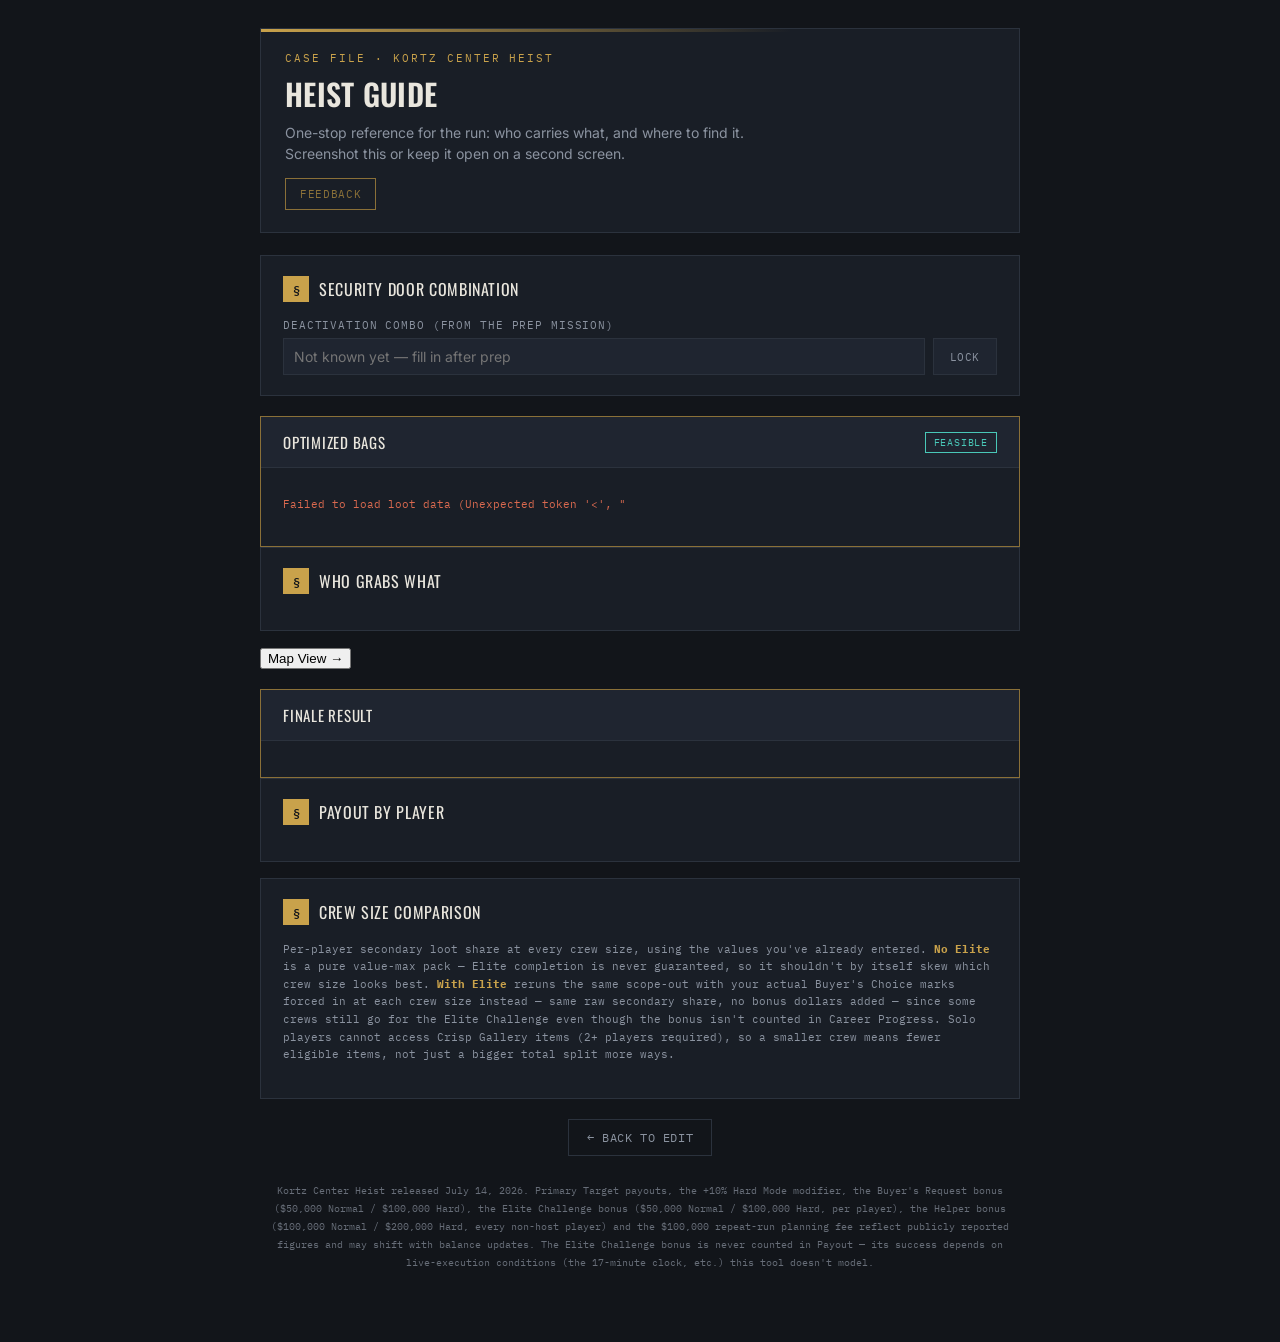
==== guide.html @ 4b7db0cd "Add shutter-duty constraint + suggested floor-visit order to experimental time-model packing Experim" ====
<!DOCTYPE html>
<html lang="en">
<head>
<meta charset="UTF-8">
<meta name="viewport" content="width=device-width, initial-scale=1.0">
<title>Kortz Center — Heist Guide</title>
<link rel="stylesheet" href="css/kch-styles.css">
</head>
<body>
<div class="wrap">

  <div class="header">
    <p class="eyebrow">Case File · Kortz Center Heist</p>
    <h1>Heist Guide</h1>
    <p class="sub">One-stop reference for the run: who carries what, and where to find it. Screenshot this or keep it open on a second screen.</p>
    <div class="header-actions">
      <button type="button" id="feedbackBtn" class="feedback-btn">Feedback</button>
    </div>
  </div>

  <div class="warn-box" id="prepWarnBox" style="display:none; margin:0 0 16px;"></div>

  <!-- SECURITY COMBO + LOCK (top — needed live, filled in post-prep) -->
  <div class="step">
    <span class="step-num">§</span><span class="step-title">Security Door Combination</span>
    <div class="step-body">
      <label class="field-label">Deactivation combo (from the prep mission)</label>
      <div class="combo-row">
        <input type="text" id="securityCombo" placeholder="Not known yet — fill in after prep">
        <button type="button" id="comboLockBtn" class="lock-btn">Lock</button>
      </div>
    </div>
  </div>

  <!-- OPTIMIZED BAGS (promoted — the "who grabs what" info) -->
  <div class="results" id="bagResults">
    <div class="results-head">
      <span class="t">Optimized Bags</span>
      <span class="stamp" id="statusStamp">Feasible</span>
    </div>
    <div class="warn-box" id="warnBox" style="display:none;"></div>
    <div class="ledger" id="bagLedger"></div>
  </div>

  <div class="step">
    <span class="step-num">§</span><span class="step-title">Who Grabs What</span>
    <p class="hint" id="experimentalPackingNote" style="display:none; margin-top:16px;">⚡ Experimental: time-optimized packing is on — bags below are balanced for loot-time + floor travel between players, not just maximum bag value placement. Total secondary value is unaffected. Toggle this off on Scope &amp; Setup for the default split.</p>
    <p class="hint" id="shutterDutyNote" style="display:none; margin-top:4px;"></p>
    <div class="step-body" id="itemsList"></div>
  </div>

  <!-- MAP VIEW gateway — the operational half of this page (prep warning,
       security combo, who-grabs-what, floor maps) lives on its own page
       now, so the host has something screenshot/pin-friendly during the
       actual run that isn't buried under the planning content below. -->
  <div class="no-print" id="mapViewGateway" style="margin:16px 0;">
    <button type="button" id="mapViewBtn" class="map-view-btn">Map View →</button>
  </div>

  <!-- FINALE RESULT / PAYOUT (demoted) -->
  <div class="results" id="totalsResults">
    <div class="results-head">
      <span class="t">Finale Result</span>
    </div>
    <div class="ledger" id="totalsLedger"></div>
  </div>

  <div class="step">
    <span class="step-num">§</span><span class="step-title">Payout by Player</span>
    <div class="step-body" id="payoutList"></div>
  </div>

  <!-- CREW SIZE COMPARISON (supplementary — "what if" info, doesn't affect
       the actual run's result above) -->
  <div class="step">
    <span class="step-num">§</span><span class="step-title">Crew Size Comparison</span>
    <div class="step-body">
      <p class="hint">Per-player secondary loot share at every crew size, using the values you've already entered. <b>No Elite</b> is a pure value-max pack — Elite completion is never guaranteed, so it shouldn't by itself skew which crew size looks best. <b>With Elite</b> reruns the same scope-out with your actual Buyer's Choice marks forced in at each crew size instead — same raw secondary share, no bonus dollars added — since some crews still go for the Elite Challenge even though the bonus isn't counted in Career Progress. Solo players cannot access Crisp Gallery items (2+ players required), so a smaller crew means fewer eligible items, not just a bigger total split more ways.</p>
      <div class="crew-compare" id="crewSizeLedger"></div>
    </div>
  </div>

  <div class="no-print" style="text-align:center; margin-top:20px;">
    <a href="index.html" class="back-link">← Back to Edit</a>
  </div>

  <dialog id="feedbackDialog" class="confirm-dialog feedback-dialog">
    <div class="feedback-dialog-head">
      <p class="confirm-title" style="margin:0;">Report a Bug / Send Feedback</p>
      <button type="button" id="feedbackCloseBtn" class="btn-ghost">Close</button>
    </div>
    <iframe id="feedbackFrame" title="Feedback form" loading="lazy"></iframe>
  </dialog>

  <p class="footnote">Kortz Center Heist released July 14, 2026. Primary Target payouts, the +10% Hard Mode modifier, the Buyer's Request bonus ($50,000 Normal / $100,000 Hard), the Elite Challenge bonus ($50,000 Normal / $100,000 Hard, per player), the Helper bonus ($100,000 Normal / $200,000 Hard, every non-host player) and the $100,000 repeat-run planning fee reflect publicly reported figures and may shift with balance updates. The Elite Challenge bonus is never counted in Payout — its success depends on live-execution conditions (the 17-minute clock, etc.) this tool doesn't model.</p>

</div>

<script type="module">
import {
  itemById, money, calcPrimary, runOptimizer, compareCrewSizes, computeGuidePayout, computeCareerProgress, packedPrepWarnings,
  defaultPage1State, defaultPage2State, serializeState, deserializeState, mergeLootByItemId,
  DEFAULT_BONUS_CONSTANTS, STORAGE_KEY
} from './js/kch-model.js';

// Prep slug -> display label. Only "glass-cutter" exists today; this map
// is presentation-only (kch-model.js stays free of display concerns).
const PREP_LABELS = { 'glass-cutter': 'Glass Cutter' };
function prepLabel(slug) { return PREP_LABELS[slug] || slug; }

// Kill switch for the Map View gateway (added 2026-08-10). Flip to false
// and redeploy to instantly hide the "Map View ->" button/section without
// touching git history, data, or js/kch-model.js — a fast rollback lever
// if map-view.html ships with an issue, kept independent of any unrelated
// in-flight fix elsewhere (e.g. the model/calculator). Direct navigation
// to map-view.html itself still works while this is false; this only
// gates discoverability from guide.html.
const MAP_VIEW_ENABLED = true;

// ---------- DATA ----------
let PRIMARY_TARGETS = [];
let PRIMARY_MULTIPLIERS = { hard: 1.10, firstWeek: 4.00 };
let LOOT_CATALOG = [];
let BAG_CAPACITY_PER_PLAYER = 100;

// Floor -> slug lookup for the floor-color accent below. Presentation-only
// concern (kch-model.js stays pure logic, no display mapping) — reuses the
// exact slugs already reserved in internal/requirements.md for the future
// per-floor map assets (assets/floors/<slug>.png), so this doesn't need
// reconciling twice when that ships.
const FLOOR_SLUGS = {
  'Vault': 'vault',
  'Loading Bay': 'loading-bay',
  'Alarm Floor': 'alarm-floor',
  'First': 'first',
  'Second': 'second',
  'Crisp Gallery': 'crisp-gallery'
};
function floorSlug(floor) {
  return FLOOR_SLUGS[floor] || floor.toLowerCase().replace(/\s+/g, '-');
}

const FEEDBACK_FORM_URL = 'https://docs.google.com/forms/d/e/1FAIpQLSde7tKREst9V7fat-8c6yTpRWZkq6k4nNLVK07hNc4wJviivg/viewform?embedded=true';

// ---------- STATE (hydrated from localStorage) ----------
let state = null;
let page2State = null;

function loadPersisted(){
  const defaults1 = defaultPage1State(LOOT_CATALOG);
  const defaults2 = defaultPage2State();
  const raw = localStorage.getItem(STORAGE_KEY);
  const { page1, page2 } = deserializeState(raw, defaults1, defaults2);
  state = { ...page1, loot: mergeLootByItemId(LOOT_CATALOG, page1.loot) };
  page2State = page2;
}
function saveState(){
  localStorage.setItem(STORAGE_KEY, JSON.stringify(serializeState(state, page2State)));
}

// r.overflow is true for TWO different reasons — a genuine bag-weight
// overflow, or a Buyer's Choice item that's structurally unreachable for
// this crew size (bcIneligibleIds non-empty). Only the first one actually
// means "too much stuff in the bag." Every place that colors something
// red/warn off overflow needs this same distinction, not just the status
// stamp (round 5) — this is the shared check so a third call site doesn't
// need rediscovering it independently.
function isGenuineOverflow(r){
  return r.overflow && r.bcIneligibleIds.length === 0;
}

// The optional per-run sub-type the player picked on page 1 (only the
// Crisp Gallery gemstone offers one today — see `variants` in
// secondary-loot.json). It lives on state.loot, not on the packed bag
// items, since it's purely descriptive and never reaches the optimizer.
function variantFor(itemId){
  const entry = state.loot.find(l => l.itemId === itemId);
  return entry && entry.variant ? entry.variant : '';
}

function playerLabel(i){
  const name = (state.playerNames && state.playerNames[i]) ? state.playerNames[i].trim() : '';
  const base = i === 0 ? 'Host (P1)' : `Player ${i + 1}`;
  return name ? `${name} — ${base}` : base;
}

function addLedgerRow(container, k, v, extraClass){
  const row = document.createElement('div');
  row.className = 'ledger-row' + (extraClass ? ' ' + extraClass : '');
  row.innerHTML = `<span class="k">${k}</span><span class="v${v.toString().startsWith('-') ? ' neg' : ''}">${v}</span>`;
  container.appendChild(row);
}

// Reminder-only banner (not gating): warns if any *packed* item needs a
// prep mission the optimizer has no way to know was actually done. Names
// only the specific items present this run, not a generic catch-all.
function renderPrepWarning(r){
  const box = document.getElementById('prepWarnBox');
  const flagged = packedPrepWarnings(LOOT_CATALOG, r.chosenIds);
  if (flagged.length === 0){
    box.style.display = 'none';
    return;
  }
  const names = flagged.map(cat => cat.name).join(', ');
  const label = prepLabel(flagged[0].requiresPreps[0]);
  box.style.display = 'block';
  box.textContent = `Heads up: your optimized loot includes items that need the ${label} prep — make sure it's done before this run: ${names}`;
}

// ---------- RENDER: promoted "Optimized Bags" section ----------
function renderBagSection(r){
  // Bag-fill gauges (per-player weight-used bars) were removed 2026-08-04:
  // they traced back to the pooled-knapsack overflow bug that motivated
  // packBins()'s exact-bin-packing rewrite, but that bug is now
  // structurally impossible (packBins() can't select a combination that
  // doesn't fit). The one real signal they carried — a genuine overflow —
  // is already communicated in text by the status stamp and warn-box
  // below, so the gauges were pure redundant visual space with no
  // actionable info during a run (bag fill has zero economic effect, see
  // "Every player's secondary-loot cut is identical" in CLAUDE.md).
  // Removed to keep the guide more compact above the scroll fold.

  // Same three-way distinction the warn-box below already makes: overflow
  // has two different causes, and only one of them is actually a weight
  // problem. A Buyer's Choice item that's structurally unreachable for
  // this crew size (bcIneligibleIds) isn't "Overweight" — nothing's too
  // heavy, it's just inaccessible — so it gets its own label while still
  // keeping the warning styling (still worth flagging, just not as a
  // weight problem).
  const stamp = document.getElementById('statusStamp');
  if (!r.overflow){
    stamp.textContent = 'Feasible'; stamp.classList.remove('warn');
  } else if (isGenuineOverflow(r)){
    stamp.textContent = 'Overweight'; stamp.classList.add('warn');
  } else {
    stamp.textContent = 'Elite Unreachable'; stamp.classList.add('warn');
  }

  // The warn-box itself still appears for BOTH overflow reasons (both are
  // "worth flagging" — bonuses are forfeited either way) with its one
  // fixed warning-colored chrome; only its *text* needs to distinguish the
  // reason, which it already does below. No genuineOverflow gating here.
  const warnBox = document.getElementById('warnBox');
  // Elite Challenge needs at least 2 Buyer's Choice picks to ever be a
  // real contract (a single pick can never satisfy it) — checked first
  // since this isn't an overflow at all (r.overflow is false here, the
  // pack is genuinely feasible, Elite just isn't in play this run).
  const bcTooFew = state.elite === 'yes' && r.bcIdsSet.size < 2;
  if (bcTooFew){
    warnBox.style.display = 'block';
    const n = r.bcIdsSet.size;
    warnBox.textContent = `Elite Challenge needs at least 2 Buyer's Choice picks to be a real contract — you've marked ${n === 0 ? 'none' : 'only 1'}. The ledger optimized for maximum bag value instead; the Buyer's Request and Elite Challenge bonuses aren't in play this run.`;
  } else if (r.overflow){
    warnBox.style.display = 'block';
    if (r.bcIneligibleIds.length > 0){
      const names = r.bcIneligibleIds.map(id => itemById(LOOT_CATALOG, id).name).join(', ');
      const plural = r.bcIneligibleIds.length > 1;
      warnBox.textContent = `${names} ${plural ? 'are' : 'is'} marked Buyer's Choice but need${plural ? '' : 's'} more players than your crew (${state.players}) to even reach. Buyer's Request and Elite Challenge bonuses are forfeited.`;
    } else {
      warnBox.textContent = `Heads up: your Buyer's Choice picks exceed expected capacity — double check what you marked. The guide packed the best-value subset it could, but the Buyer's Request and Elite Challenge bonuses are forfeited.`;
    }
  } else {
    warnBox.style.display = 'none';
  }

  const bagLedger = document.getElementById('bagLedger');
  bagLedger.innerHTML = '';
  addLedgerRow(bagLedger, 'Secondary Targets (optimized bag)', money(r.secondaryBagValue), 'total');
}

// ---------- RENDER: "Who Grabs What" — items only, floor color-coded ----------
function renderItemsList(r){
  const container = document.getElementById('itemsList');
  container.innerHTML = '';
  document.getElementById('experimentalPackingNote').style.display = state.experimentalPacking ? '' : 'none';

  // Shutter-duty hint (2026-08-24) — non-binding suggestion for who's
  // best positioned to operate the EMP/shutter console on First Floor,
  // computed by runOptimizer() itself as part of the experimental
  // packer's own search (see kch-model.js's packBinsForTime doc comment).
  // Only meaningful when experimental packing actually produced a
  // time-optimized split and this run packs a Crisp Gallery item — both
  // already folded into whether shutterOperatorIndex is non-null.
  const shutterNote = document.getElementById('shutterDutyNote');
  if (state.experimentalPacking && Number.isInteger(r.shutterOperatorIndex)) {
    shutterNote.style.display = '';
    shutterNote.innerHTML = `🔑 Suggested for shutters: <b>${playerLabel(r.shutterOperatorIndex)}</b> — guaranteed low-cost First Floor access this run.`;
  } else {
    shutterNote.style.display = 'none';
  }

  for (let i = 0; i < state.players; i++){
    const bag = r.bags[i];
    const card = document.createElement('div');
    card.className = `player-card p-color-${i}`;

    const head = document.createElement('p');
    head.className = 'player-card-head';
    head.innerHTML = `<span class="dot"></span><span>${playerLabel(i)}</span>`;
    card.appendChild(head);

    // Suggested floor-visit order (2026-08-24) — display-only, derived by
    // deriveFloorRoute() in kch-model.js from the bag runOptimizer()
    // already decided; never changes bag contents/value. Only shown when
    // there's an actual order to suggest (2+ floors touched) — a route
    // array of length 1 or 0 has nothing worth stating. A repeated floor
    // name (e.g. a player whose exhibit floors form a branch around
    // First) renders exactly as given, not hidden, so the route stays
    // honest about a real backtrack rather than implying one smooth lap.
    const route = state.experimentalPacking && Array.isArray(r.floorRoutes) ? r.floorRoutes[i] : null;
    if (route && route.length >= 2) {
      const routeNote = document.createElement('p');
      routeNote.className = 'hint';
      routeNote.style.margin = '2px 0 8px';
      routeNote.textContent = `Suggested order: ${route.join(' → ')}`;
      card.appendChild(routeNote);
    }

    if (bag.items.length === 0){
      const empty = document.createElement('p');
      empty.className = 'manifest-empty';
      empty.textContent = 'No items in this bag.';
      card.appendChild(empty);
    } else {
      const floorOrder = [...new Set(LOOT_CATALOG.map(it => it.floor))];
      floorOrder.forEach(floor => {
        const floorItems = bag.items.filter(it => itemById(LOOT_CATALOG, it.itemId).floor === floor);
        if (floorItems.length === 0) return;

        const floorHeading = document.createElement('p');
        floorHeading.className = 'loot-floor-heading';
        floorHeading.textContent = floor;
        card.appendChild(floorHeading);

        floorItems.forEach(it => {
          const cat = itemById(LOOT_CATALOG, it.itemId);
          const isBC = r.bcIdsSet.has(it.itemId);
          const div = document.createElement('div');
          div.className = 'manifest-item';
          div.dataset.floor = floorSlug(floor);
          // A picked variant (the Gemstone's type today) takes the
          // description's slot rather than sitting alongside it: it IS the
          // description, just the run-specific one the player selected, and
          // the generic tag it replaces ("gem, color varies") is exactly
          // what the pick resolves. Styled distinctly so it reads as a
          // scoped detail, not catalog boilerplate.
          const variant = variantFor(it.itemId);
          const detailHtml = variant
            ? ` <span class="item-variant">— ${variant}</span>`
            : (cat.description ? ` <span class="item-desc">— ${cat.description}</span>` : '');
          div.innerHTML = `<span class="name">${cat.name}${detailHtml}${isBC ? '<span class="flag">BUYER\'S CHOICE</span>' : ''}</span><span class="val">${money(it.value)}</span>`;
          card.appendChild(div);
        });
      });
    }

    container.appendChild(card);
  }

  if (r.ineligibleCount > 0){
    const note = document.createElement('p');
    note.className = 'hint';
    note.style.marginTop = '10px';
    note.textContent = `${r.ineligibleCount} item(s) excluded — they need more players than your current crew size.`;
    container.appendChild(note);
  }
}

// ---------- RENDER: demoted "Finale Result" / payout section ----------
function renderPayoutSection(primary, r){
  const ledger = document.getElementById('totalsLedger');
  ledger.innerHTML = '';

  addLedgerRow(ledger, 'Primary Target', primary.kept ? 'Kept — not sold' : money(primary.value));
  if (primary.kept){
    const keptNote = document.createElement('p');
    keptNote.className = 'hint';
    keptNote.style.margin = '4px 0 0';
    keptNote.textContent = 'Kept for display, not sold — excluded from Total Take and Payout below.';
    ledger.appendChild(keptNote);
  }
  addLedgerRow(ledger, 'Secondary Targets (optimized bag)', money(r.secondaryBagValue));
  // A combined "Total Take (Career Progress)" crew-wide headline was
  // removed 2026-07-26 as actively misleading (secondaryBagValue is the
  // crew-wide combined bag total, but career progress is tracked
  // per-player in-game). The correct per-player figure — now known
  // (2026-08-02, confirmed against two real GTA payout screenshots) — is
  // rendered per-player in the "Payout by Player" cards below as "Career
  // Progress".
  //
  // "Total Take" (added 2026-08-04) is a DIFFERENT thing, not a revival of
  // that removed line: a purely comparative, crew-wide reference number —
  // "how much did this heist generate in total, before any bonuses, fees,
  // or splitting" — explicitly not framed as anyone's personal take or
  // career progress. The `.hint` note right below it exists specifically
  // to keep that distinction unmistakable.
  addLedgerRow(ledger, 'Total Take', money(primary.value + r.secondaryBagValue), 'total');
  const totalTakeNote = document.createElement('p');
  totalTakeNote.className = 'hint';
  totalTakeNote.style.margin = '4px 0 0';
  totalTakeNote.textContent = "Crew-wide gross total, before bonuses/fees and before splitting between players — not any individual's payout.";
  ledger.appendChild(totalTakeNote);

  const extrasLabel = document.createElement('p');
  extrasLabel.className = 'manifest-title';
  extrasLabel.style.marginTop = '14px';
  extrasLabel.textContent = 'Bonuses & Fees';
  ledger.appendChild(extrasLabel);

  addLedgerRow(ledger, "Buyer's Request bonus", r.buyerRequestBonusEach ? `${money(r.buyerRequestBonusEach)} / player` : (r.attempted ? '— not earned' : '— not attempted'));
  if (r.attempted){
    addLedgerRow(ledger, 'Elite Challenge', 'Attempted — bonus not projected here (depends on live execution)');
  }
  if (r.planningFee > 0) addLedgerRow(ledger, 'Repeat-run planning fee (host only)', money(-r.planningFee));

  // payout by player
  const payout = document.getElementById('payoutList');
  payout.innerHTML = '';

  for (let i = 0; i < state.players; i++){
    const isHost = i === 0;
    const bag = r.bags[i];
    const card = document.createElement('div');
    card.className = `player-card p-color-${i}`;

    const head = document.createElement('p');
    head.className = 'player-card-head';
    head.innerHTML = `<span class="dot"></span><span>${playerLabel(i)}</span>`;
    card.appendChild(head);

    // Bag value is pure logistics info now (what's physically in this
    // player's bag) — it no longer feeds Payout at all. Secondary loot
    // share is the number that actually does: the pooled secondary total
    // split evenly across every player, regardless of bag contents (see
    // runOptimizer()/computeGuidePayout() in js/kch-model.js for why).
    const bagRow = document.createElement('div');
    bagRow.className = 'ledger-row';
    bagRow.innerHTML = `<span class="k">Bag value</span><span class="v">${money(bag.value)}</span>`;
    card.appendChild(bagRow);

    const shareRow = document.createElement('div');
    shareRow.className = 'ledger-row';
    shareRow.innerHTML = `<span class="k">Secondary loot share (split evenly)</span><span class="v">${money(r.secondaryShareEach)}</span>`;
    card.appendChild(shareRow);

    if (r.buyerRequestBonusEach > 0){
      const bonusRow = document.createElement('div');
      bonusRow.className = 'ledger-row';
      bonusRow.innerHTML = `<span class="k">Buyer's Request bonus</span><span class="v">${money(r.buyerRequestBonusEach)}</span>`;
      card.appendChild(bonusRow);
    }

    if (isHost){
      const primaryRow = document.createElement('div');
      primaryRow.className = 'ledger-row';
      primaryRow.innerHTML = `<span class="k">Primary Target</span><span class="v">${primary.kept ? 'Kept — not sold' : money(primary.value)}</span>`;
      card.appendChild(primaryRow);
      // The repeat-run planning fee is deliberately NOT shown on this
      // card — it's paid up front to set up a repeat run, a sunk cost
      // by the time this payout matters, unrelated to what the heist
      // itself pays out. It stays disclosed in the Finale Result ledger
      // above.
    } else {
      // Every non-host player unconditionally earns the Helper bonus —
      // not a per-run toggle, a fixed rule of the model (2026-08-02).
      const helperRow = document.createElement('div');
      helperRow.className = 'ledger-row';
      helperRow.innerHTML = `<span class="k">Helper bonus</span><span class="v">${money(r.helperBonusEach)}</span>`;
      card.appendChild(helperRow);
    }

    // "Payout" (renamed from "Take" 2026-08-02 — it's the amount that
    // actually hits the wallet) intentionally excludes the Elite
    // Challenge bonus — see computeGuidePayout() in js/kch-model.js for
    // why.
    const playerPayout = computeGuidePayout({
      secondaryShareEach: r.secondaryShareEach,
      isHost,
      primaryValue: primary.value,
      buyerRequestBonusEach: r.buyerRequestBonusEach,
      helperBonusEach: r.helperBonusEach
    });
    const payoutRow = document.createElement('div');
    payoutRow.className = 'ledger-row total';
    payoutRow.innerHTML = `<span class="k">Payout</span><span class="v">${money(playerPayout)}</span>`;
    card.appendChild(payoutRow);

    if (r.eliteBonusEach > 0){
      const eliteNote = document.createElement('p');
      eliteNote.className = 'hint';
      eliteNote.style.margin = '4px 0 10px';
      eliteNote.innerHTML = `+ <b>${money(r.eliteBonusEach)}</b> if Elite Challenge succeeds — not counted above, depends on live execution`;
      card.appendChild(eliteNote);
    }

    const careerProgress = computeCareerProgress({
      secondaryShareEach: r.secondaryShareEach,
      isHost,
      primaryValue: primary.value
    });
    const careerRow = document.createElement('div');
    careerRow.className = 'ledger-row total career';
    careerRow.innerHTML = `<span class="k">Career Progress</span><span class="v">${money(careerProgress)}</span>`;
    card.appendChild(careerRow);

    payout.appendChild(card);
  }
}

// Supplementary "what if" panel — never affects the actual result above,
// just answers "would a different crew size pay more per player?" using
// the same entered loot values, under both an Elite-off and an Elite-on
// pack. See compareCrewSizes() in kch-model.js for why each column is
// computed the way it is. Custom grid markup (not addLedgerRow(), which
// is a fixed 2-column k/v row) since this panel needs a third column.
function renderCrewSizeComparison(){
  const container = document.getElementById('crewSizeLedger');
  container.innerHTML = '';

  const results = compareCrewSizes(state, LOOT_CATALOG, BAG_CAPACITY_PER_PLAYER, DEFAULT_BONUS_CONSTANTS);
  // Each column's "best" is judged independently — forcing Buyer's Choice
  // items in at one crew size can shift which size wins for that column
  // without affecting the other.
  const bestWithout = Math.max(...results.map(r => r.secondaryShareEach));
  const bestWith = Math.max(...results.map(r => r.secondaryShareEachWithElite));

  const head = document.createElement('div');
  head.className = 'crew-compare-row head';
  head.innerHTML = `<span></span><span style="text-align:right;">No Elite</span><span style="text-align:right;">With Elite</span>`;
  container.appendChild(head);

  results.forEach(r => {
    const isCurrent = r.players === state.players;
    const isBestWithout = bestWithout > 0 && r.secondaryShareEach === bestWithout;
    const isBestWith = bestWith > 0 && r.secondaryShareEachWithElite === bestWith;
    const label = `${r.players} Player${r.players > 1 ? 's' : ''}`;
    const row = document.createElement('div');
    row.className = 'crew-compare-row' + (isCurrent ? ' current' : '');
    row.innerHTML = `
      <span class="k">${label}${isCurrent ? '<span class="flag">CURRENT</span>' : ''}</span>
      <span class="v">${money(r.secondaryShareEach)}${isBestWithout ? '<span class="flag">BEST</span>' : ''}</span>
      <span class="v">${money(r.secondaryShareEachWithElite)}${isBestWith ? '<span class="flag">BEST</span>' : ''}</span>
    `;
    container.appendChild(row);
  });
}

function renderGuide(){
  const primary = calcPrimary(state, PRIMARY_TARGETS, PRIMARY_MULTIPLIERS);
  const r = runOptimizer(state, LOOT_CATALOG, BAG_CAPACITY_PER_PLAYER, DEFAULT_BONUS_CONSTANTS);

  renderPrepWarning(r);
  renderBagSection(r);
  renderItemsList(r);
  renderPayoutSection(primary, r);
  renderCrewSizeComparison();
}

function wireSecurityCombo(){
  const input = document.getElementById('securityCombo');
  const lockBtn = document.getElementById('comboLockBtn');

  function syncLockUI(){
    input.readOnly = !!page2State.locked;
    lockBtn.textContent = page2State.locked ? 'Unlock to edit' : 'Lock';
    lockBtn.classList.toggle('locked', !!page2State.locked);
  }

  input.value = page2State.securityCombo || '';
  syncLockUI();

  input.addEventListener('input', e => {
    page2State.securityCombo = e.target.value;
    saveState();
  });
  lockBtn.addEventListener('click', () => {
    // Reversible fat-finger guard, not a security boundary — no confirm
    // dialog. readonly (not disabled) keeps the field selectable/copyable
    // and in the tab order while locked.
    page2State.locked = !page2State.locked;
    syncLockUI();
    saveState();
  });
}

// ---------- Feedback (embedded Google Form, loaded lazily on first open) ----------
function initFeedbackControls(){
  const dialog = document.getElementById('feedbackDialog');
  const frame = document.getElementById('feedbackFrame');
  document.getElementById('feedbackBtn').addEventListener('click', () => {
    if (!frame.src) frame.src = FEEDBACK_FORM_URL;
    dialog.showModal();
  });
  document.getElementById('feedbackCloseBtn').addEventListener('click', () => dialog.close());
  dialog.addEventListener('click', e => { if (e.target === dialog) dialog.close(); });
}

async function init(){
  try {
    const [primaryRes, lootRes] = await Promise.all([
      fetch('data/primary-targets.json'),
      fetch('data/secondary-loot.json')
    ]);
    const primaryData = await primaryRes.json();
    const lootData = await lootRes.json();

    // Sorted by value (most -> least valuable), matching index.html's
    // dropdown order (2026-08-15) — this page never renders a picker off
    // this array (calcPrimary() just looks the target up by id), but kept
    // in sync so the two pages' identical fetch/sort code doesn't drift.
    PRIMARY_TARGETS = primaryData.targets.slice().sort((a, b) => b.baseValue - a.baseValue);
    PRIMARY_MULTIPLIERS = primaryData.multipliers;
    LOOT_CATALOG = lootData.items;
    BAG_CAPACITY_PER_PLAYER = lootData.bagCapacityPerPlayer;

    loadPersisted();

    wireSecurityCombo();
    initFeedbackControls();
    if (MAP_VIEW_ENABLED) {
      document.getElementById('mapViewBtn').addEventListener('click', () => { location.href = 'map-view.html'; });
    } else {
      document.getElementById('mapViewGateway').style.display = 'none';
    }
    renderGuide();
  } catch (err) {
    document.getElementById('bagLedger').innerHTML =
      `<p class="hint" style="color:var(--warn);">Failed to load loot data (${err.message}). Serve this folder over HTTP (not file://) and reload.</p>`;
  }
}

init();
</script>
</body>
</html>
---- css/kch-styles.css ----
@import url('https://fonts.googleapis.com/css2?family=Oswald:wght@400;500;600;700&family=IBM+Plex+Mono:wght@400;500;600&family=Inter:wght@400;500;600&display=swap');

:root{
  --bg:#12151a;
  --panel:#191e26;
  --panel-2:#1f2530;
  --line:#2b323d;
  --gold:#c9a24b;
  --gold-dim:#8a7038;
  --teal:#49c8b8;
  --warn:#d9694f;
  --text:#e9e6dd;
  --muted:#8b93a0;
  --panel-3:#2e374a;
  --mono: 'IBM Plex Mono', monospace;
  --display: 'Oswald', sans-serif;
  --body: 'Inter', sans-serif;
  /* Player palette (2026-08-02): P2/P4 were both blue-family (teal/sky-blue)
     and collapsed into each other under blue-shifting night-mode display
     filters. Replaced with green/berry-pink — no two slots share a blue-
     dominant hue now. Re-validated as a set (not eyeballed) via the dataviz
     skill's OKLab CVD simulator: all 4 pass lightness band, chroma floor,
     protan/deutan/tritan separation, and normal-vision floor, all-pairs (not
     just adjacent), against both --bg and --panel as the surface. P1 is a
     hair darker than --gold specifically to clear the OKLCH lightness band
     that check requires — --gold itself (buttons, headers, etc.) is
     untouched. P3 (purple) was already fine and is unchanged. */
  --p1-color:#b8863a;
  --p2-color:#377c47;
  --p3-color:#9b7fd4;
  --p4-color:#c94587;
  /* Floor palette (2026-08-03): recomputed jointly against the player
     palette above, not just among themselves — cross-checking the two
     systems turned up P1<->First, P2<->Loading Bay, and P4<->Alarm Floor
     as near-duplicate colors (OKLab ΔE 3-5), and P3<->Vault as a pair
     that looks fine to normal vision but collapses under simulated
     red-green colorblindness. Both systems render together in the same
     player card on guide.html (card border = player, item border =
     floor), so cross-system separation matters as much as within-system.
     Floors get a slightly wider lightness band (~0.46-0.70) than the
     players' 0.48-0.67 — floors are a secondary, decorative accent (the
     floor name is always printed as text) rather than the primary
     identity channel player color is, so they can afford to sit a touch
     darker/lighter for separation room. Fitting 10 categorical colors
     into one dark-mode-safe band while preserving contrast, thematic hue
     families (red/gold/green/blue), and player-color compatibility all
     at once could not hit the ideal 8+/15+ OKLab ΔE separation on every
     pair — several pairs land in the 6-8 "floor" band instead, legal
     specifically because a text label (player name, floor heading) is
     always visible alongside the color, never color-alone
     identification. Second/Crisp Gallery remain deliberately close to
     EACH OTHER (same real floor, same map image, see below) at ΔE ~9.5. */
  --floor-alarm-floor:#d68196;
  --floor-first:#916000;
  --floor-loading-bay:#2ba76a;
  --floor-vault:#41afc3;
  --floor-second:#3569b4;
  --floor-crisp-gallery:#1f78f0;
}
*{box-sizing:border-box;}
html,body{margin:0;padding:0;}
body{
  background:
    linear-gradient(var(--bg), var(--bg)),
    repeating-linear-gradient(0deg, transparent, transparent 39px, rgba(201,162,75,0.03) 40px),
    repeating-linear-gradient(90deg, transparent, transparent 39px, rgba(201,162,75,0.03) 40px);
  color:var(--text);
  font-family:var(--body);
  min-height:100vh;
  padding:28px 16px 60px;
}
.wrap{max-width:760px;margin:0 auto;}

.header{
  border:1px solid var(--line);
  background:var(--panel);
  padding:22px 24px;
  margin-bottom:22px;
  position:relative;
  overflow:hidden;
}
.header::before{
  content:"";
  position:absolute; top:0; left:0; right:0; height:3px;
  background:linear-gradient(90deg, var(--gold), transparent 70%);
}
.eyebrow{
  font-family:var(--mono);
  font-size:11px;
  letter-spacing:.18em;
  color:var(--gold);
  text-transform:uppercase;
  margin:0 0 6px;
}
h1{
  font-family:var(--display);
  font-weight:600;
  font-size:30px;
  letter-spacing:.01em;
  margin:0 0 6px;
  text-transform:uppercase;
}
.sub{color:var(--muted); font-size:14px; margin:0; max-width:56ch; line-height:1.5;}

.step{
  border:1px solid var(--line);
  background:var(--panel);
  margin-bottom:16px;
  padding:20px 22px;
  position:relative;
}
.step-num{
  font-family:var(--mono);
  font-size:12px;
  color:var(--bg);
  background:var(--gold);
  width:26px;height:26px;
  display:inline-flex;align-items:center;justify-content:center;
  font-weight:600;
  margin-right:10px;
  vertical-align:middle;
}
.step-title{
  font-family:var(--display);
  font-size:16px;
  letter-spacing:.04em;
  text-transform:uppercase;
  vertical-align:middle;
  color:var(--text);
}
.step-body{margin-top:16px;}

label.field-label{
  display:block;
  font-family:var(--mono);
  font-size:11px;
  letter-spacing:.08em;
  color:var(--muted);
  text-transform:uppercase;
  margin-bottom:6px;
}
select, input[type="text"], input[type="number"]{
  width:100%;
  background:var(--panel-2);
  border:1px solid var(--line);
  color:var(--text);
  font-family:var(--body);
  font-size:14px;
  padding:9px 10px;
  outline:none;
}
select:focus, input:focus{border-color:var(--gold);}
.row2{display:grid; grid-template-columns:1fr 1fr; gap:14px;}
.row3{display:grid; grid-template-columns:1fr 1fr 1fr; gap:14px;}
@media (max-width:560px){ .row3{grid-template-columns:1fr;} .row2{grid-template-columns:1fr;} }

.toggle-group{display:flex; gap:8px; flex-wrap:wrap;}
.toggle-btn{
  flex:1;
  min-width:90px;
  background:var(--panel-2);
  border:1px solid var(--line);
  color:var(--muted);
  font-family:var(--mono);
  font-size:12px;
  letter-spacing:.05em;
  text-transform:uppercase;
  padding:10px 8px;
  cursor:pointer;
  text-align:center;
  transition:all .12s ease;
}
.toggle-btn:hover{border-color:var(--gold-dim);}
.toggle-btn.active{
  background:var(--gold);
  border-color:var(--gold);
  color:var(--bg);
  font-weight:600;
}

.crew-select{display:flex; gap:8px;}
.crew-opt{
  flex:1;
  border:1px solid var(--line);
  background:var(--panel-2);
  padding:14px 4px;
  text-align:center;
  cursor:pointer;
  font-family:var(--mono);
}
.crew-opt .n{font-size:20px; font-weight:600; color:var(--text); display:block;}
.crew-opt .lbl{font-size:10px; color:var(--muted); letter-spacing:.08em; text-transform:uppercase;}
.crew-opt.active{border-color:var(--teal); background:rgba(73,200,184,0.1);}
.crew-opt.active .n{color:var(--teal);}

.loot-list{display:flex; flex-direction:column; gap:12px;}
.loot-floor-heading{
  font-family:var(--mono); font-size:11px; color:var(--muted);
  text-transform:uppercase; letter-spacing:.08em; margin:0 0 5px;
}
.floor-note{
  font-family:var(--mono); font-size:10.5px; color:var(--gold);
  margin:0 0 6px; line-height:1.5;
}
.loot-floor-group{
  display:flex; flex-direction:column;
  border:1px solid var(--line);
  background:var(--panel);
  padding:10px 12px 12px;
}
.loot-items{display:flex; flex-direction:column; gap:5px;}
.loot-item{
  border:1px solid var(--line);
  background:var(--panel-2);
  padding:6px 9px;
  display:flex; flex-direction:row; align-items:center; gap:7px;
  cursor:pointer;
}
.loot-item.chk-b{background:var(--panel-3);}
.loot-item.bc-active{background:rgba(201,162,75,0.16); border-color:var(--gold-dim);}
.loot-item.bc-active .loot-name{color:var(--gold);}
.loot-item.bc-locked{opacity:.55; cursor:not-allowed;}
.loot-name{flex:1; min-width:0; font-size:12.5px; line-height:1.3; color:var(--text);}
.item-desc{color:var(--muted); font-family:var(--mono); font-size:11px;}
/* Per-run variant pick (the Gemstone's type today) — same slot as
   .item-desc on guide.html, but in --text rather than --muted: it's a
   detail the player actually scoped this run, not catalog boilerplate. */
.item-variant{color:var(--text); font-family:var(--mono); font-size:11px;}
.item-scope-note{display:block; color:var(--warn); font-family:var(--mono); font-size:10.5px; margin-top:2px; line-height:1.4;}
.item-controls{display:flex; align-items:center; gap:6px; flex:0 0 auto; cursor:auto;}
.item-controls input[type="number"]{
  flex:0 0 auto; width:88px;
  font-size:11.5px;
  padding:5px 6px;
  cursor:text;
  -moz-appearance:textfield;
}
.item-controls .variant-select{
  /* Visually first (reads as "what is it, then what's it worth"), while
     staying second in DOM order so Tab from the row still lands on the
     value input — the one uniform keyboard convention across all 33 rows. */
  order:-1;
  flex:0 0 auto; width:auto; max-width:130px;
  font-family:var(--mono);
  font-size:11.5px;
  padding:5px 6px;
  cursor:pointer;
}
.item-controls input[type="number"]::-webkit-outer-spin-button,
.item-controls input[type="number"]::-webkit-inner-spin-button{
  -webkit-appearance:none;
  margin:0;
}

/* Visually-hidden Buyer's Choice checkbox — the whole .loot-item row is
   its <label>. Uses the standard clip technique, NOT display:none, so it
   stays in the tab order and screen-reader-operable. */
.bc-hidden{
  position:absolute;
  clip:rect(0,0,0,0);
  width:1px; height:1px;
  overflow:hidden;
  white-space:nowrap;
}

.bc-badge{
  flex:0 0 auto;
  font-family:var(--mono); font-size:10px; color:var(--muted);
  border:1px solid var(--line);
  padding:3px 7px;
  letter-spacing:.06em;
  cursor:pointer;
}
.loot-item.bc-active .bc-badge{color:var(--gold); border-color:var(--gold-dim);}
.loot-item.bc-locked .bc-badge{cursor:not-allowed;}

.bay-check-wrap{display:flex; align-items:center; gap:6px; font-family:var(--mono); font-size:11px; color:var(--teal); white-space:nowrap; cursor:auto;}
.bay-check-wrap input{width:auto; cursor:pointer;}

.hint{font-family:var(--mono); font-size:11px; color:var(--muted); margin:10px 0 14px; line-height:1.6;}
.hint b{color:var(--gold);}

.submit-btn{
  display:inline-block;
  background:var(--gold);
  color:var(--bg);
  border:none;
  font-family:var(--display);
  font-size:16px;
  letter-spacing:.05em;
  text-transform:uppercase;
  font-weight:600;
  padding:16px 32px;
  cursor:pointer;
  transition:background .12s ease;
}
.submit-btn:hover{background:#dcb662;}

.header-actions{margin-top:14px; display:flex; gap:10px; flex-wrap:wrap;}
.clear-btn{
  background:transparent;
  border:1px solid var(--warn);
  color:var(--warn);
  font-family:var(--mono);
  font-size:11px;
  letter-spacing:.06em;
  text-transform:uppercase;
  padding:8px 14px;
  cursor:pointer;
  transition:background .12s ease;
}
.clear-btn:hover{background:rgba(217,105,79,0.12);}
.feedback-btn{
  background:transparent;
  border:1px solid var(--gold-dim);
  color:var(--gold-dim);
  font-family:var(--mono);
  font-size:11px;
  letter-spacing:.06em;
  text-transform:uppercase;
  padding:8px 14px;
  cursor:pointer;
  transition:background .12s ease, color .12s ease;
}
.feedback-btn:hover{background:rgba(201,162,75,0.12); color:var(--gold);}

dialog.confirm-dialog{
  border:1px solid var(--line);
  background:var(--panel);
  color:var(--text);
  max-width:420px;
  width:calc(100% - 40px);
  padding:24px;
  font-family:var(--body);
}
dialog.confirm-dialog::backdrop{background:rgba(0,0,0,0.6);}
.confirm-title{
  font-family:var(--display);
  font-size:18px;
  text-transform:uppercase;
  letter-spacing:.02em;
  margin:0 0 10px;
  color:var(--warn);
}
.confirm-body{
  font-size:13.5px;
  color:var(--muted);
  line-height:1.6;
  margin:0 0 20px;
}
.confirm-actions{display:flex; gap:10px; justify-content:flex-end;}

dialog.feedback-dialog[open]{
  display:flex;
  flex-direction:column;
}
dialog.feedback-dialog{
  max-width:640px;
  height:min(720px, calc(100vh - 60px));
}
.feedback-dialog-head{
  display:flex;
  align-items:center;
  justify-content:space-between;
  margin-bottom:14px;
  flex-shrink:0;
}
#feedbackFrame{
  flex:1;
  width:100%;
  border:1px solid var(--line);
  background:#fff;
}
.btn-ghost{
  background:var(--panel-2);
  border:1px solid var(--line);
  color:var(--text);
  font-family:var(--mono);
  font-size:12px;
  text-transform:uppercase;
  padding:10px 16px;
  cursor:pointer;
}
.btn-ghost:hover{border-color:var(--gold-dim);}
.btn-danger{
  background:var(--warn);
  border:1px solid var(--warn);
  color:var(--bg);
  font-family:var(--mono);
  font-weight:600;
  font-size:12px;
  text-transform:uppercase;
  padding:10px 16px;
  cursor:pointer;
}
.btn-danger:hover{background:#c95a41;}

/* Results */
.results{
  border:1px solid var(--gold-dim);
  background:var(--panel);
  padding:0;
  margin-top:20px;
}
.results-head{
  background:var(--panel-2);
  padding:14px 22px;
  border-bottom:1px solid var(--line);
  display:flex; justify-content:space-between; align-items:center;
}
.results-head .t{font-family:var(--display); text-transform:uppercase; letter-spacing:.05em; font-size:15px;}
.results-head .stamp{
  font-family:var(--mono); font-size:10px; color:var(--teal); border:1px solid var(--teal);
  padding:3px 8px; letter-spacing:.08em; text-transform:uppercase;
}
.results-head .stamp.warn{color:var(--warn); border-color:var(--warn);}
.ledger{padding:18px 22px;}
.ledger-row{
  display:flex; justify-content:space-between; align-items:baseline;
  padding:8px 0; border-bottom:1px solid var(--line);
  font-family:var(--mono); font-size:13px;
}
.ledger-row .k{color:var(--muted);}
.ledger-row .v{color:var(--text); font-weight:500;}
.ledger-row .v.neg{color:var(--warn);}
.ledger-row.total{
  border-bottom:none; border-top:1px solid var(--gold-dim);
  margin-top:6px; padding-top:14px;
}
.ledger-row.total .k{color:var(--gold); font-size:14px; letter-spacing:.05em; text-transform:uppercase; font-family:var(--display);}
.ledger-row.total .v{color:var(--gold); font-size:22px; font-weight:600; font-family:var(--display);}

.manifest-title{font-family:var(--mono); font-size:11px; color:var(--muted); text-transform:uppercase; letter-spacing:.08em; margin:4px 0 10px;}
.manifest-item{
  display:flex; justify-content:space-between; font-size:13px; padding:6px 0 6px 8px;
  border-bottom:1px solid var(--line);
  border-left:3px solid transparent;
}
.manifest-item .name{color:var(--text);}
.manifest-item .name .flag{color:var(--gold); font-family:var(--mono); font-size:10px; margin-left:6px;}
.manifest-item .val{font-family:var(--mono); color:var(--teal);}
.manifest-empty{color:var(--muted); font-size:12px; font-style:italic; padding:6px 0;}

/* Floor color-coding (guide.html only) — a subtle per-item accent, distinct
   from and secondary to the player-level card coloring above. Deliberately
   a thin left border, not a full row background, so the two color systems
   (player = card border/header/dot, floor = item-row accent) don't compete. */
.manifest-item[data-floor="vault"]{border-left-color:var(--floor-vault);}
.manifest-item[data-floor="loading-bay"]{border-left-color:var(--floor-loading-bay);}
.manifest-item[data-floor="alarm-floor"]{border-left-color:var(--floor-alarm-floor);}
.manifest-item[data-floor="first"]{border-left-color:var(--floor-first);}
.manifest-item[data-floor="second"]{border-left-color:var(--floor-second);}
.manifest-item[data-floor="crisp-gallery"]{border-left-color:var(--floor-crisp-gallery);}

.player-card{
  border:1px solid var(--line);
  border-left:4px solid var(--line);
  background:var(--panel);
  padding:14px 16px;
  margin-bottom:12px;
}
.player-card:last-child{margin-bottom:0;}
.player-card.p-color-0{border-left-color:var(--p1-color);}
.player-card.p-color-1{border-left-color:var(--p2-color);}
.player-card.p-color-2{border-left-color:var(--p3-color);}
.player-card.p-color-3{border-left-color:var(--p4-color);}
.player-card-head{
  font-family:var(--mono); font-size:12px;
  text-transform:uppercase; letter-spacing:.06em; margin:0 0 8px;
  display:flex; align-items:center; gap:7px;
}
.player-card-head .dot{width:9px; height:9px; border-radius:50%; display:inline-block; flex:0 0 auto;}
.player-card.p-color-0 .player-card-head{color:var(--p1-color);}
.player-card.p-color-1 .player-card-head{color:var(--p2-color);}
.player-card.p-color-2 .player-card-head{color:var(--p3-color);}
.player-card.p-color-3 .player-card-head{color:var(--p4-color);}
.player-card.p-color-0 .dot{background:var(--p1-color);}
.player-card.p-color-1 .dot{background:var(--p2-color);}
.player-card.p-color-2 .dot{background:var(--p3-color);}
.player-card.p-color-3 .dot{background:var(--p4-color);}
.player-card .loot-floor-heading{margin-top:8px;}
.player-card .loot-floor-heading:first-of-type{margin-top:0;}
.player-card .ledger-row{font-size:13px; padding:6px 0;}
.player-card .ledger-row.total{margin-top:6px; padding-top:10px;}
.player-card .ledger-row.total .v{font-size:18px;}
/* Career Progress sits directly below Payout in the same card — teal
   instead of gold so the two "total"-styled rows read as genuinely
   different figures, not a repeated/duplicated total. */
.player-card .ledger-row.total.career{border-top-color:var(--teal); margin-top:2px;}
.player-card .ledger-row.total.career .k{color:var(--teal);}
.player-card .ledger-row.total.career .v{color:var(--teal); font-size:16px;}

.warn-box{
  margin:0 22px 18px; padding:10px 12px;
  border:1px solid var(--warn); background:rgba(217,105,79,0.08);
  font-family:var(--mono); font-size:12px; color:var(--warn); line-height:1.6;
}

.combo-row{display:flex; gap:8px;}
.combo-row input{flex:1;}
.lock-btn{
  flex:0 0 auto;
  white-space:nowrap;
  background:var(--panel-2);
  border:1px solid var(--line);
  color:var(--muted);
  font-family:var(--mono);
  font-size:11px;
  letter-spacing:.05em;
  text-transform:uppercase;
  padding:0 16px;
  cursor:pointer;
  transition:all .12s ease;
}
.lock-btn:hover{border-color:var(--gold-dim); color:var(--gold);}
.lock-btn.locked{color:var(--teal); border-color:var(--teal);}

.back-link{
  display:inline-block;
  font-family:var(--mono);
  font-size:12px;
  letter-spacing:.05em;
  text-transform:uppercase;
  color:var(--muted);
  text-decoration:none;
  border:1px solid var(--line);
  padding:10px 18px;
}
.back-link:hover{border-color:var(--gold-dim); color:var(--gold);}

.footnote{
  font-family:var(--mono); font-size:10px; color:var(--muted); text-align:center;
  margin-top:26px; line-height:1.8; opacity:.7;
}

@media print{
  .no-print{display:none !important;}
  body{padding:0; background:#fff; color:#000;}
  .step, .results, .player-card, .header{border-color:#999; background:#fff; color:#000;}
  .ledger-row .k, .hint, .manifest-title, .loot-floor-heading{color:#333;}
}
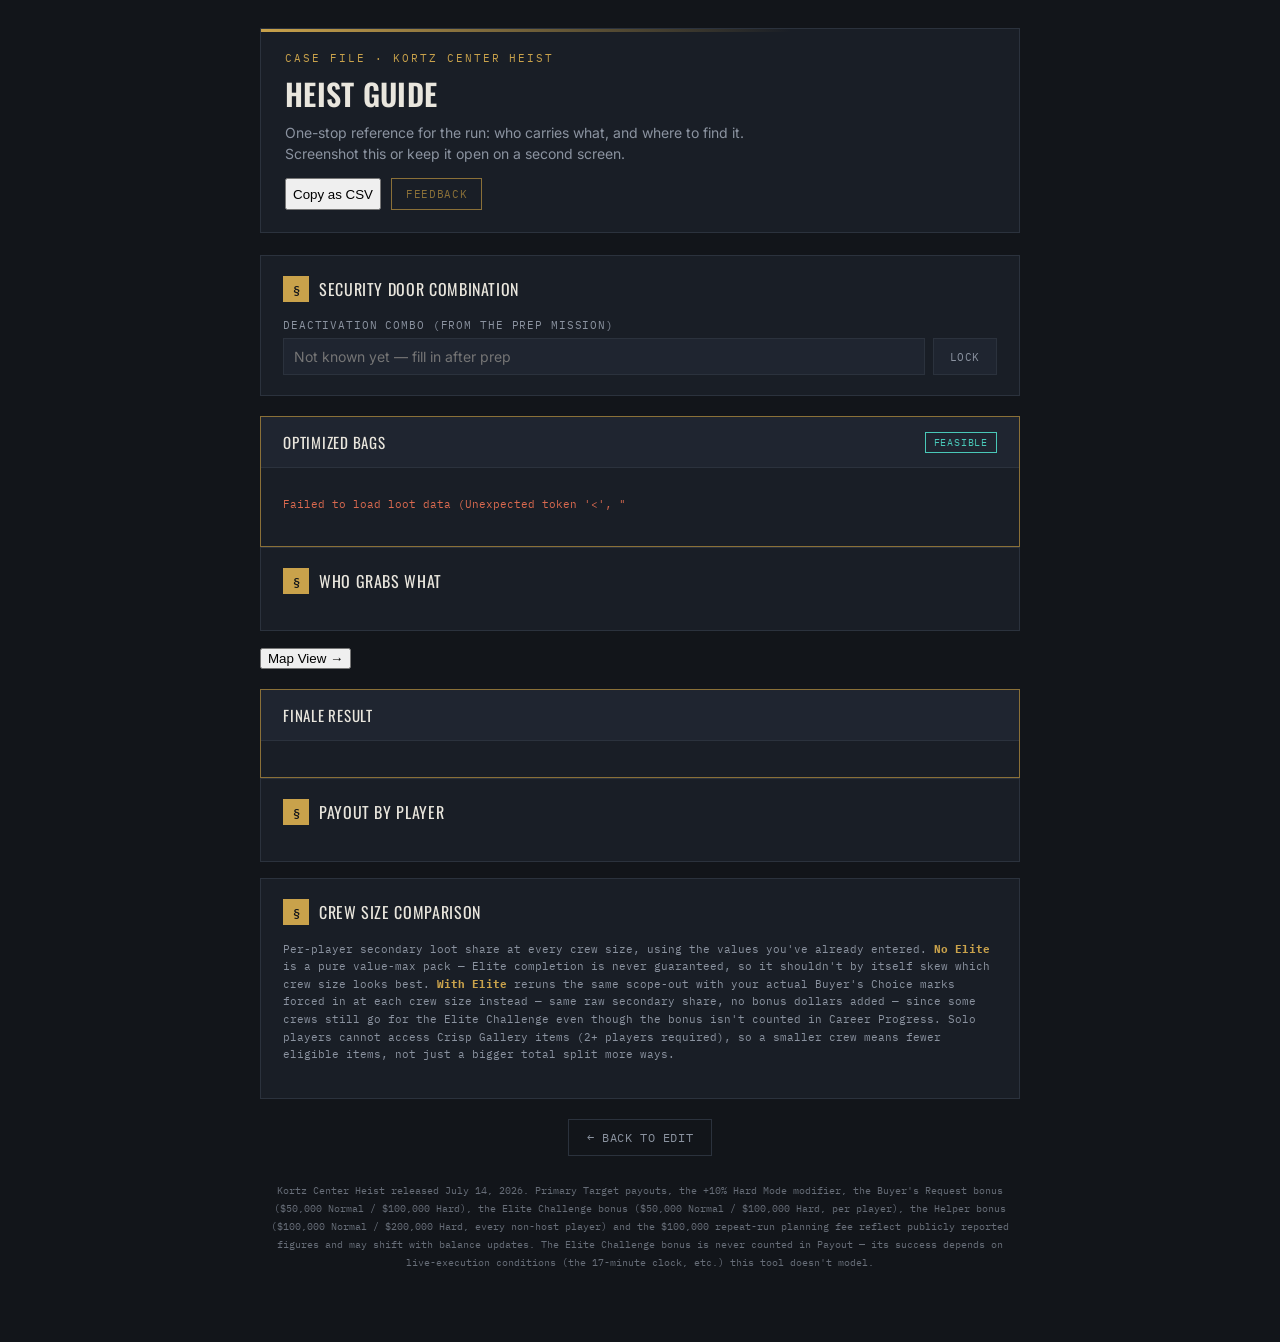
==== commit 308c8a38: "Add Copy as CSV button to guide.html (backlog item 1) Duplicates index.html's button (markup, click " ====
--- a/guide.html
+++ b/guide.html
@@ -14,6 +14,7 @@
     <h1>Heist Guide</h1>
     <p class="sub">One-stop reference for the run: who carries what, and where to find it. Screenshot this or keep it open on a second screen.</p>
     <div class="header-actions">
+      <button type="button" id="copyCsvBtn" class="copy-btn">Copy as CSV</button>
       <button type="button" id="feedbackBtn" class="feedback-btn">Feedback</button>
     </div>
   </div>
@@ -44,8 +45,7 @@
 
   <div class="step">
     <span class="step-num">§</span><span class="step-title">Who Grabs What</span>
-    <p class="hint" id="experimentalPackingNote" style="display:none; margin-top:16px;">⚡ Experimental: time-optimized packing is on — bags below are balanced for loot-time + floor travel between players, not just maximum bag value placement. Total secondary value is unaffected. Toggle this off on Scope &amp; Setup for the default split.</p>
-    <p class="hint" id="shutterDutyNote" style="display:none; margin-top:4px;"></p>
+    <p class="hint" id="experimentalPackingNote" style="display:none; margin-top:16px;">⚡ Experimental: time-optimized packing is on — bags below are balanced for loot-time + floor travel between players. Total secondary value is unaffected. Toggle this off on Scope &amp; Setup for the default split.</p>
     <div class="step-body" id="itemsList"></div>
   </div>
 
@@ -99,7 +99,7 @@
 <script type="module">
 import {
   itemById, money, calcPrimary, runOptimizer, compareCrewSizes, computeGuidePayout, computeCareerProgress, packedPrepWarnings,
-  defaultPage1State, defaultPage2State, serializeState, deserializeState, mergeLootByItemId,
+  defaultPage1State, defaultPage2State, serializeState, deserializeState, mergeLootByItemId, buildScopeCsv,
   DEFAULT_BONUS_CONSTANTS, STORAGE_KEY
 } from './js/kch-model.js';
 
@@ -274,20 +274,15 @@
   container.innerHTML = '';
   document.getElementById('experimentalPackingNote').style.display = state.experimentalPacking ? '' : 'none';
 
-  // Shutter-duty hint (2026-08-24) — non-binding suggestion for who's
-  // best positioned to operate the EMP/shutter console on First Floor,
-  // computed by runOptimizer() itself as part of the experimental
-  // packer's own search (see kch-model.js's packBinsForTime doc comment).
-  // Only meaningful when experimental packing actually produced a
-  // time-optimized split and this run packs a Crisp Gallery item — both
-  // already folded into whether shutterOperatorIndex is non-null.
-  const shutterNote = document.getElementById('shutterDutyNote');
-  if (state.experimentalPacking && Number.isInteger(r.shutterOperatorIndex)) {
-    shutterNote.style.display = '';
-    shutterNote.innerHTML = `🔑 Suggested for shutters: <b>${playerLabel(r.shutterOperatorIndex)}</b> — guaranteed low-cost First Floor access this run.`;
-  } else {
-    shutterNote.style.display = 'none';
-  }
+  // Shutter/EMP role guarantees (console operator + host's in-gallery
+  // verifier — see kch-model.js's packBinsForTime doc comment) are
+  // deliberately NOT surfaced here (2026-08-31, user decision): the
+  // experimental view shouldn't accumulate UI the normal model lacks,
+  // which would nudge users toward an unfinished model ahead of real
+  // job/role modeling (backlog item 6). Both roles are still enforced
+  // silently inside the packing logic; runOptimizer()'s
+  // shutterOperatorIndex/neededGalleryPresence fields exist for
+  // tests/compare-packing.mjs only.
 
   for (let i = 0; i < state.players; i++){
     const bag = r.bags[i];
@@ -298,23 +293,6 @@
     head.className = 'player-card-head';
     head.innerHTML = `<span class="dot"></span><span>${playerLabel(i)}</span>`;
     card.appendChild(head);
-
-    // Suggested floor-visit order (2026-08-24) — display-only, derived by
-    // deriveFloorRoute() in kch-model.js from the bag runOptimizer()
-    // already decided; never changes bag contents/value. Only shown when
-    // there's an actual order to suggest (2+ floors touched) — a route
-    // array of length 1 or 0 has nothing worth stating. A repeated floor
-    // name (e.g. a player whose exhibit floors form a branch around
-    // First) renders exactly as given, not hidden, so the route stays
-    // honest about a real backtrack rather than implying one smooth lap.
-    const route = state.experimentalPacking && Array.isArray(r.floorRoutes) ? r.floorRoutes[i] : null;
-    if (route && route.length >= 2) {
-      const routeNote = document.createElement('p');
-      routeNote.className = 'hint';
-      routeNote.style.margin = '2px 0 8px';
-      routeNote.textContent = `Suggested order: ${route.join(' → ')}`;
-      card.appendChild(routeNote);
-    }
 
     if (bag.items.length === 0){
       const empty = document.createElement('p');
@@ -522,7 +500,17 @@
   // items in at one crew size can shift which size wins for that column
   // without affecting the other.
   const bestWithout = Math.max(...results.map(r => r.secondaryShareEach));
-  const bestWith = Math.max(...results.map(r => r.secondaryShareEachWithElite));
+  // With-Elite "best" is restricted to rows where Elite is actually
+  // achievable at that crew size (2026-09-01 bug fix). A Buyer's Choice
+  // mark on a Crisp Gallery item (minPlayers: 2) makes Elite non-soloable
+  // — at 1 player the pack falls back to the same unconstrained value-max
+  // pack the No-Elite column shows, and an undivided solo share is often
+  // the numerically largest number in the column despite Elite being
+  // impossible there. Real report: that fallback number was getting
+  // tagged BEST on the With-Elite column at 1 player. See
+  // compareCrewSizes()'s `eliteAchievable` field in kch-model.js.
+  const eliteRows = results.filter(r => r.eliteAchievable);
+  const bestWith = eliteRows.length ? Math.max(...eliteRows.map(r => r.secondaryShareEachWithElite)) : 0;
 
   const head = document.createElement('div');
   head.className = 'crew-compare-row head';
@@ -532,7 +520,7 @@
   results.forEach(r => {
     const isCurrent = r.players === state.players;
     const isBestWithout = bestWithout > 0 && r.secondaryShareEach === bestWithout;
-    const isBestWith = bestWith > 0 && r.secondaryShareEachWithElite === bestWith;
+    const isBestWith = bestWith > 0 && r.eliteAchievable && r.secondaryShareEachWithElite === bestWith;
     const label = `${r.players} Player${r.players > 1 ? 's' : ''}`;
     const row = document.createElement('div');
     row.className = 'crew-compare-row' + (isCurrent ? ' current' : '');
@@ -583,6 +571,34 @@
   });
 }
 
+// ---------- Copy as CSV (clipboard export of this run's scoped values) ----------
+// Duplicated from index.html (2026-09-11 backlog item 1) rather than
+// shared, matching this app's established "duplicate, don't share" render
+// convention (see map-view.html/map-scope.html's own copies of their
+// render helpers) — buildScopeCsv() itself is the one shared, pure piece,
+// same as it already was for index.html.
+function initCopyCsvControls(){
+  const btn = document.getElementById('copyCsvBtn');
+  const defaultLabel = btn.textContent;
+  let revertTimer = null;
+  btn.addEventListener('click', async () => {
+    const csv = buildScopeCsv(state.loot, LOOT_CATALOG);
+    clearTimeout(revertTimer);
+    try {
+      await navigator.clipboard.writeText(csv);
+      btn.textContent = 'Copied!';
+      btn.classList.add('copied');
+    } catch (err) {
+      btn.textContent = 'Copy failed';
+      btn.classList.remove('copied');
+    }
+    revertTimer = setTimeout(() => {
+      btn.textContent = defaultLabel;
+      btn.classList.remove('copied');
+    }, 1500);
+  });
+}
+
 // ---------- Feedback (embedded Google Form, loaded lazily on first open) ----------
 function initFeedbackControls(){
   const dialog = document.getElementById('feedbackDialog');
@@ -616,6 +632,7 @@
     loadPersisted();
 
     wireSecurityCombo();
+    initCopyCsvControls();
     initFeedbackControls();
     if (MAP_VIEW_ENABLED) {
       document.getElementById('mapViewBtn').addEventListener('click', () => { location.href = 'map-view.html'; });
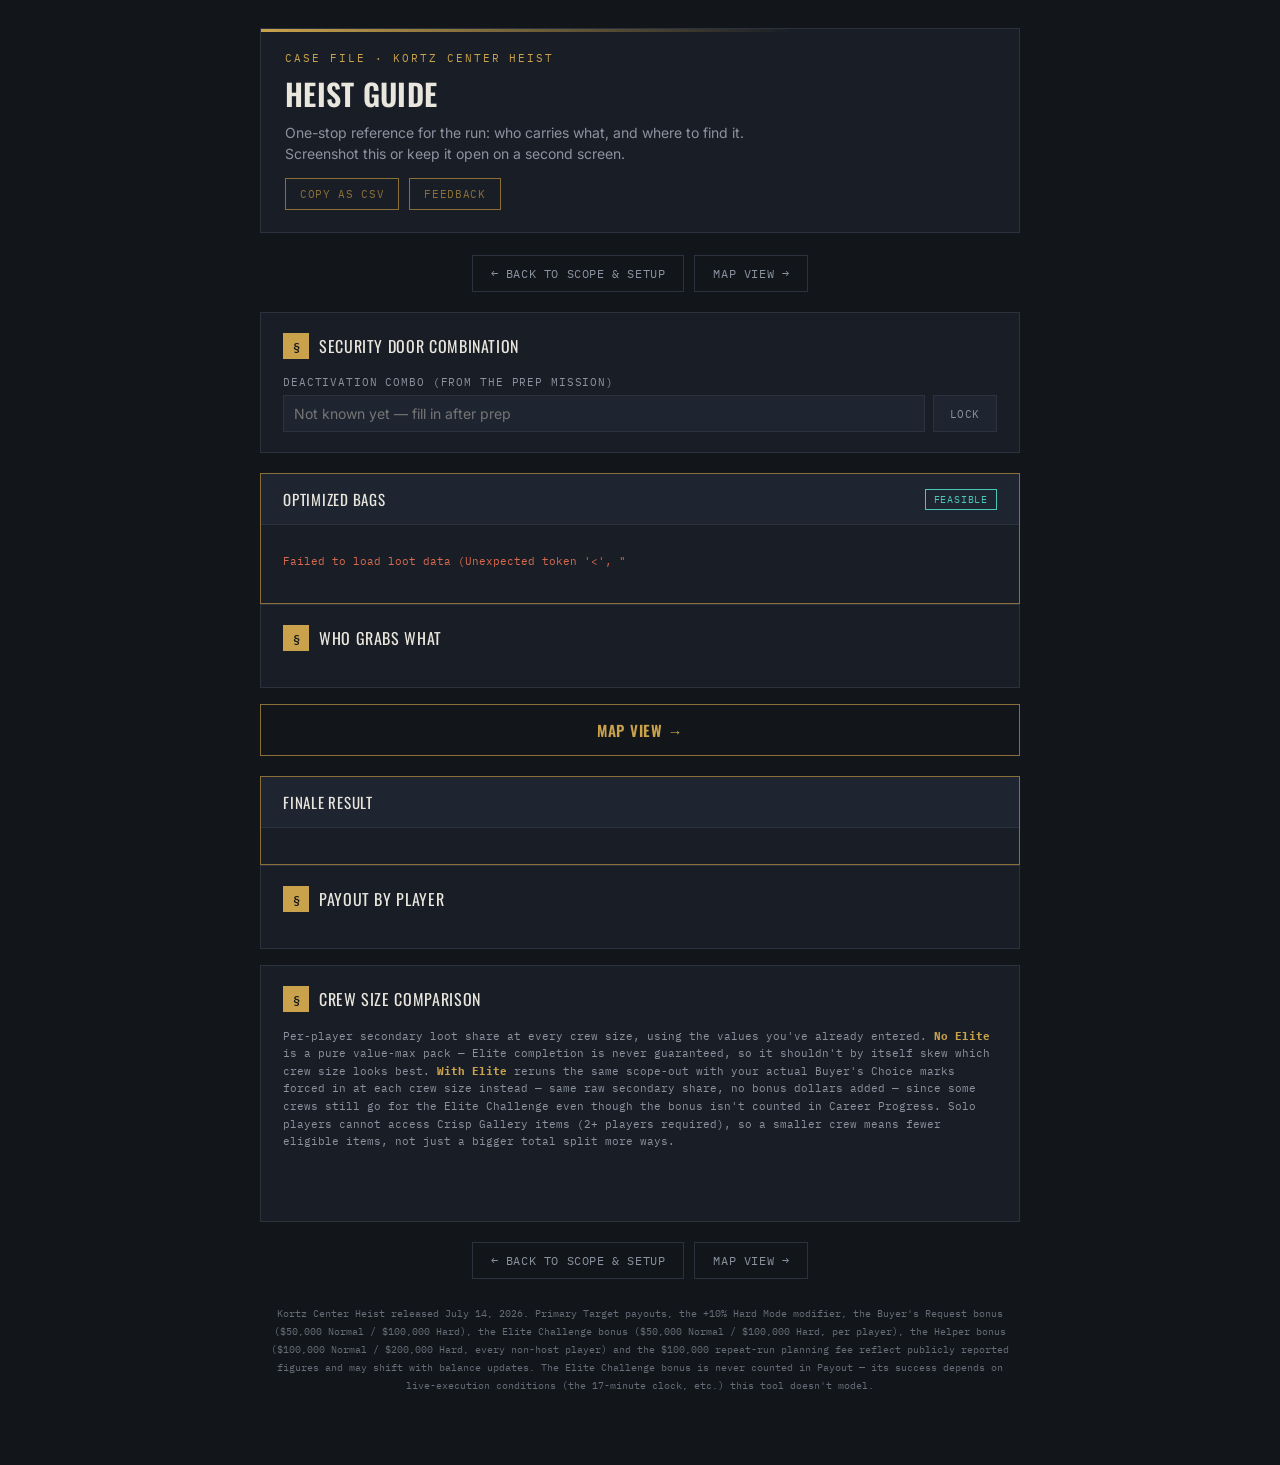
==== commit 982940bb: "Add top/bottom page-navigation buttons to all four pages New shared .page-nav CSS class wraps one or" ====
--- a/guide.html
+++ b/guide.html
@@ -19,6 +19,11 @@
     </div>
   </div>
 
+  <div class="no-print page-nav page-nav-top">
+    <a href="index.html" class="back-link">← Back to Scope &amp; Setup</a>
+    <a href="map-view.html" class="back-link">Map View →</a>
+  </div>
+
   <div class="warn-box" id="prepWarnBox" style="display:none; margin:0 0 16px;"></div>
 
   <!-- SECURITY COMBO + LOCK (top — needed live, filled in post-prep) -->
@@ -80,8 +85,9 @@
     </div>
   </div>
 
-  <div class="no-print" style="text-align:center; margin-top:20px;">
-    <a href="index.html" class="back-link">← Back to Edit</a>
+  <div class="no-print page-nav page-nav-bottom">
+    <a href="index.html" class="back-link">← Back to Scope &amp; Setup</a>
+    <a href="map-view.html" class="back-link">Map View →</a>
   </div>
 
   <dialog id="feedbackDialog" class="confirm-dialog feedback-dialog">
@@ -259,6 +265,17 @@
     } else {
       warnBox.textContent = `Heads up: your Buyer's Choice picks exceed expected capacity — double check what you marked. The guide packed the best-value subset it could, but the Buyer's Request and Elite Challenge bonuses are forfeited.`;
     }
+  } else if (r.bcOverCap){
+    // Elite-independent counterpart to the r.overflow weight branch above
+    // (2026-09-12) — Buyer's Choice items are always collected as a single
+    // unit, so combined weight over 100 is never achievable no matter the
+    // crew size, whether or not Elite Challenge is even toggled on. With
+    // Elite off, r.overflow is always false by definition (it's gated on
+    // `attempted`), but the Buyer's Request bonus can still be silently
+    // unearnable for this same reason — this branch is what surfaces that
+    // to the host instead of leaving it a silent $0 line in Finale Result.
+    warnBox.style.display = 'block';
+    warnBox.textContent = `Heads up: your Buyer's Choice picks exceed expected capacity — double check what you marked. Buyer's Choice items can never all be collected together above 100 combined weight, so the Buyer's Request bonus can't be earned for this combination.`;
   } else {
     warnBox.style.display = 'none';
   }
--- a/css/kch-styles.css
+++ b/css/kch-styles.css
@@ -130,6 +130,37 @@
 }
 .step-body{margin-top:16px;}
 
+/* Advanced Settings accordion (2026-08-23) — a native <details class="step
+   advanced-settings"> so it visually matches every other .step panel, with
+   its own expand/collapse for free (no existing accordion precedent in
+   this app before this). <summary class="step-title"> stands in for the
+   .step-num + .step-title pair every numbered step uses — there's no
+   step number here, it's not part of the input sequence. */
+.advanced-settings > summary{
+  cursor:pointer;
+  list-style:none;
+  outline:none;
+}
+.advanced-settings > summary::-webkit-details-marker{display:none;}
+.advanced-settings > summary::before{
+  content:'▸ ';
+  color:var(--gold);
+}
+.advanced-settings[open] > summary::before{content:'▾ ';}
+.advanced-settings .step-body{margin-top:16px;}
+.adv-check-wrap{
+  display:flex;
+  align-items:center;
+  gap:8px;
+  font-family:var(--mono);
+  font-size:13px;
+  color:var(--text);
+  cursor:pointer;
+  margin-bottom:6px;
+}
+.adv-check-wrap input{width:auto; cursor:pointer;}
+.adv-check-wrap + .hint{margin-top:0;}
+
 label.field-label{
   display:block;
   font-family:var(--mono);
@@ -177,6 +208,11 @@
   color:var(--bg);
   font-weight:600;
 }
+/* Not a native disabled control (these are divs, not buttons) — the click
+   guard lives in JS. Used for "Keep Primary?"'s Yes option, which isn't a
+   valid choice while the mandatory story target is selected. */
+.toggle-btn.disabled{opacity:.4; cursor:not-allowed;}
+.toggle-btn.disabled:hover{border-color:var(--line);}
 
 .crew-select{display:flex; gap:8px;}
 .crew-opt{
@@ -219,7 +255,18 @@
 .loot-item.chk-b{background:var(--panel-3);}
 .loot-item.bc-active{background:rgba(201,162,75,0.16); border-color:var(--gold-dim);}
 .loot-item.bc-active .loot-name{color:var(--gold);}
-.loot-item.bc-locked{opacity:.55; cursor:not-allowed;}
+/* 2026-08-15: dropped the row-wide opacity fade this class used to carry
+   (`opacity:.55; cursor:not-allowed;`) — user feedback: once 3 Buyer's
+   Choice items are picked, dimming every OTHER row's entire content
+   (including the still-editable value input) hurt legibility for
+   unrelated items you're still typing values into. The BC checkbox stays
+   functionally disabled (bcCheck.disabled = maxedOut in index.html) and
+   the row is still fully interactive for its value input — only the BC
+   pick itself is blocked, so a row-wide "locked" look was never quite
+   accurate anyway. The `.bc-active` gold highlight above is sufficient on
+   its own to communicate "these 3 are picked"; no counter-signal is
+   needed on the rest. The class itself is kept (still gates the "BC"
+   badge's cursor below) — only this dimming rule is gone. */
 .loot-name{flex:1; min-width:0; font-size:12.5px; line-height:1.3; color:var(--text);}
 .item-desc{color:var(--muted); font-family:var(--mono); font-size:11px;}
 /* Per-run variant pick (the Gemstone's type today) — same slot as
@@ -236,10 +283,6 @@
   -moz-appearance:textfield;
 }
 .item-controls .variant-select{
-  /* Visually first (reads as "what is it, then what's it worth"), while
-     staying second in DOM order so Tab from the row still lands on the
-     value input — the one uniform keyboard convention across all 33 rows. */
-  order:-1;
   flex:0 0 auto; width:auto; max-width:130px;
   font-family:var(--mono);
   font-size:11.5px;
@@ -323,6 +366,20 @@
   transition:background .12s ease, color .12s ease;
 }
 .feedback-btn:hover{background:rgba(201,162,75,0.12); color:var(--gold);}
+.copy-btn{
+  background:transparent;
+  border:1px solid var(--gold-dim);
+  color:var(--gold-dim);
+  font-family:var(--mono);
+  font-size:11px;
+  letter-spacing:.06em;
+  text-transform:uppercase;
+  padding:8px 14px;
+  cursor:pointer;
+  transition:background .12s ease, color .12s ease, border-color .12s ease;
+}
+.copy-btn:hover{background:rgba(201,162,75,0.12); color:var(--gold);}
+.copy-btn.copied{color:var(--teal); border-color:var(--teal);}
 
 dialog.confirm-dialog{
   border:1px solid var(--line);
@@ -421,6 +478,7 @@
   font-family:var(--mono); font-size:13px;
 }
 .ledger-row .k{color:var(--muted);}
+.ledger-row .k .flag{color:var(--gold); font-family:var(--mono); font-size:10px; margin-left:6px;}
 .ledger-row .v{color:var(--text); font-weight:500;}
 .ledger-row .v.neg{color:var(--warn);}
 .ledger-row.total{
@@ -429,6 +487,30 @@
 }
 .ledger-row.total .k{color:var(--gold); font-size:14px; letter-spacing:.05em; text-transform:uppercase; font-family:var(--display);}
 .ledger-row.total .v{color:var(--gold); font-size:22px; font-weight:600; font-family:var(--display);}
+
+/* Crew Size Comparison's two-column (No Elite / With Elite) grid — a
+   plain .ledger-row can't fit a third column, so this is its own grid
+   layout rather than a reuse of addLedgerRow(). */
+.crew-compare{padding:18px 22px;}
+.crew-compare-row{
+  display:grid; grid-template-columns:1fr 110px 110px; column-gap:14px;
+  align-items:baseline; padding:8px 0; border-bottom:1px solid var(--line);
+  font-family:var(--mono); font-size:13px;
+}
+.crew-compare-row.head{
+  color:var(--muted); font-size:10px; text-transform:uppercase; letter-spacing:.06em;
+  border-bottom:1px solid var(--gold-dim); padding-bottom:8px;
+}
+.crew-compare-row .k{color:var(--muted);}
+.crew-compare-row .k .flag{color:var(--gold); font-family:var(--mono); font-size:10px; margin-left:6px;}
+.crew-compare-row .v{color:var(--text); font-weight:500; text-align:right;}
+.crew-compare-row .v .flag{display:block; color:var(--gold); font-size:9px; margin-top:2px;}
+.crew-compare-row.current{
+  border-bottom:none; border-top:1px solid var(--gold-dim);
+  margin-top:6px; padding-top:14px;
+}
+.crew-compare-row.current .k{color:var(--gold); font-size:14px; letter-spacing:.05em; text-transform:uppercase; font-family:var(--display);}
+.crew-compare-row.current .v{color:var(--gold); font-size:18px; font-weight:600; font-family:var(--display);}
 
 .manifest-title{font-family:var(--mono); font-size:11px; color:var(--muted); text-transform:uppercase; letter-spacing:.08em; margin:4px 0 10px;}
 .manifest-item{
@@ -478,6 +560,76 @@
 .player-card.p-color-1 .dot{background:var(--p2-color);}
 .player-card.p-color-2 .dot{background:var(--p3-color);}
 .player-card.p-color-3 .dot{background:var(--p4-color);}
+
+/* Floor Maps (guide.html) — pins colored by owning player, same
+   p-color-N convention as .player-card above, not the floor palette
+   (a pin's color identifies who grabs the item, not which floor it's on —
+   the floor is already named in the card heading). */
+.floor-map-card{margin-bottom:14px;}
+.floor-map-card:last-child{margin-bottom:0;}
+/* Bigger than the base .loot-floor-heading (11px, shared with "Who Grabs
+   What"'s per-player floor sub-headings) — scoped to just this section
+   since the maps themselves render large, making the small shared size
+   look undersized by comparison here specifically. */
+.floor-map-card .loot-floor-heading{font-size:14px; margin-bottom:8px;}
+.floor-map{position:relative; width:100%; border:1px solid var(--line); overflow:hidden; background:var(--panel-2);}
+.floor-map img{display:block; width:100%; height:auto;}
+.map-pin{
+  position:absolute; transform:translate(-50%,-50%);
+  width:22px; height:22px; border-radius:50%;
+  display:flex; align-items:center; justify-content:center;
+  font-family:var(--mono); font-size:9px; font-weight:600;
+  color:var(--bg); border:2px solid var(--bg);
+  box-shadow:0 0 0 1px rgba(0,0,0,0.4);
+}
+.map-pin.p-color-0{background:var(--p1-color);}
+.map-pin.p-color-1{background:var(--p2-color);}
+.map-pin.p-color-2{background:var(--p3-color);}
+.map-pin.p-color-3{background:var(--p4-color);}
+
+/* Per-map player-color legend (2026-08-06) — dynamically generated, sized
+   to the actual crew for this run, never baked into the base map art (the
+   same "pins are data" principle the pins themselves already follow: a
+   static legend can't adapt to crew size and would show unusable swatches
+   for players not even in this run). Repeated on every card rather than
+   once for the page, deliberately: a host screenshots individual floor
+   cards to share with teammates, and each screenshot needs to read
+   correctly on its own. Standalone classes, not reusing
+   .player-card-head .dot, so this stays additive and doesn't touch any
+   existing player-card styling. */
+.map-legend{
+  display:flex; flex-wrap:wrap; gap:6px 14px;
+  margin:0 0 10px;
+  font-family:var(--mono); font-size:13px; color:var(--muted);
+}
+.map-legend-item{display:flex; align-items:center; gap:6px; min-width:0;}
+.map-legend-item:not(:first-child)::before{content:"|"; color:var(--line);}
+/* Custom player names (index.html's optional per-player name field) have
+   no length limit — truncate with an ellipsis rather than let one long
+   name overflow the card or force a horizontal scrollbar. min-width:0 on
+   the flex item above is required for the ellipsis to actually engage
+   (flex items default to min-width:auto, which would prevent shrinking
+   below the untruncated text's natural width). Full name still available
+   via the label's title attribute (native tooltip) if truncated. */
+.map-legend-label{overflow:hidden; text-overflow:ellipsis; white-space:nowrap; max-width:150px;}
+.mini-dot{width:10px; height:10px; border-radius:50%; display:inline-block; flex:0 0 auto;}
+.mini-dot.p-color-0{background:var(--p1-color);}
+.mini-dot.p-color-1{background:var(--p2-color);}
+.mini-dot.p-color-2{background:var(--p3-color);}
+.mini-dot.p-color-3{background:var(--p4-color);}
+
+/* Loading Bay's text-only callout (no map exists for this floor) gets the
+   same two color signals real map cards carry: a floor-color border
+   accent (matching every other floor-colored element in the app — a
+   border, not full-color text) and a player-color dot showing who's
+   actually carrying BAY this run, in place of a pin. */
+.floor-map-card.loading-bay-card{
+  border-left:3px solid var(--floor-loading-bay);
+  padding-left:10px;
+}
+.floor-map-card.loading-bay-card .hint{display:flex; align-items:flex-start; gap:6px; margin:0; font-size:13px;}
+.floor-map-card.loading-bay-card .mini-dot{margin-top:4px;}
+
 .player-card .loot-floor-heading{margin-top:8px;}
 .player-card .loot-floor-heading:first-of-type{margin-top:0;}
 .player-card .ledger-row{font-size:13px; padding:6px 0;}
@@ -515,6 +667,28 @@
 .lock-btn:hover{border-color:var(--gold-dim); color:var(--gold);}
 .lock-btn.locked{color:var(--teal); border-color:var(--teal);}
 
+/* Gateway button from guide.html to map-view.html — mid-weight between
+   .submit-btn's solid-gold treatment (the page's primary CTA) and
+   .back-link's quiet outline (a low-stakes way back), since this is a
+   meaningful action worth noticing but not the page's main point. */
+.map-view-btn{
+  display:block;
+  width:100%;
+  background:transparent;
+  border:1px solid var(--gold-dim);
+  color:var(--gold);
+  font-family:var(--display);
+  font-size:15px;
+  letter-spacing:.05em;
+  text-transform:uppercase;
+  font-weight:600;
+  padding:14px;
+  cursor:pointer;
+  text-align:center;
+  transition:background .12s ease, border-color .12s ease;
+}
+.map-view-btn:hover{background:rgba(201,162,75,0.1); border-color:var(--gold);}
+
 .back-link{
   display:inline-block;
   font-family:var(--mono);
@@ -527,6 +701,131 @@
   padding:10px 18px;
 }
 .back-link:hover{border-color:var(--gold-dim); color:var(--gold);}
+
+/* Top/bottom page-to-page nav (2026-09-15) — wraps one or more
+   .back-link pills. Shared CSS only, same convention as .back-link/
+   .map-view-btn already being shared while render/JS stays duplicated
+   per page. */
+.page-nav{
+  display:flex;
+  gap:10px;
+  justify-content:center;
+  flex-wrap:wrap;
+}
+.page-nav-top{margin:0 0 20px;}
+.page-nav-bottom{margin:20px 0 0;}
+
+.btn-gold{
+  background:var(--gold);
+  border:1px solid var(--gold);
+  color:var(--bg);
+  font-family:var(--mono);
+  font-weight:600;
+  font-size:12px;
+  text-transform:uppercase;
+  padding:10px 16px;
+  cursor:pointer;
+}
+.btn-gold:hover{background:#dcb662;}
+
+/* map-scope.html — tap-the-pin loot entry (2026-08-22). Two independent
+   visual channels, same as every other 2-state Buyer's Choice indicator
+   in this app: fill = scoped (has a value), gold hue = Buyer's Choice.
+   Four real combinations: hollow/muted (unscoped), hollow/gold-border
+   (unscoped+BC), filled/teal (scoped), filled/gold (scoped+BC). A
+   distinct class family from .map-pin (which encodes which PLAYER a
+   packed item landed with, not scope-entry state) — same shape/size
+   conventions, different meaning. */
+.scope-pin{
+  position:absolute; transform:translate(-50%,-50%);
+  width:16px; height:16px; border-radius:50%;
+  background:var(--panel-2);
+  border:2px solid var(--muted);
+  cursor:pointer;
+  transition:background .12s ease, border-color .12s ease;
+}
+.scope-pin:hover, .scope-pin:focus-visible{border-color:var(--gold);}
+.scope-pin.bc{border-color:var(--gold-dim);}
+.scope-pin.scoped{background:var(--teal); border-color:var(--teal);}
+.scope-pin.scoped.bc{background:var(--gold); border-color:var(--gold);}
+
+/* Always-on item-name label next to a pin, positioned in real pixels by
+   JS (not a CSS percentage, unlike the pin itself) so a colliding label
+   can be nudged straight down independently — see
+   resolveLabelCollisions() in map-scope.html. pointer-events:none so a
+   label can never intercept a tap meant for the map's coordinate-based
+   hit test. */
+.scope-pin-label{
+  position:absolute;
+  transform:translateY(-50%);
+  white-space:nowrap;
+  pointer-events:none;
+  font-family:var(--mono); font-size:10px; color:var(--text);
+  background:rgba(18,21,26,0.78);
+  padding:1px 5px;
+  border:1px solid var(--line);
+}
+
+/* Leader line (2026-08-22) — connects a displaced label back to its own
+   pin, drawn only when none of the four candidate placements next to the
+   pin were clean (see positionLabels()/nudgeUpOrDown() in
+   map-scope.html). Color mirrors the pin's own scoped/Buyer's-Choice
+   state (kept in sync by applyPinVisual()) rather than a flat neutral —
+   reinforces which dot a displaced label belongs to using the same
+   encoding the pin itself already carries. Hidden by default; JS toggles
+   display:block only for labels that actually needed it. */
+.scope-pin-leader{
+  position:absolute;
+  height:1px;
+  background:var(--muted);
+  transform-origin:0 0;
+  pointer-events:none;
+  display:none;
+}
+.scope-pin-leader.bc{background:var(--gold-dim);}
+.scope-pin-leader.scoped{background:var(--teal);}
+.scope-pin-leader.scoped.bc{background:var(--gold);}
+
+/* Disambiguation chip list — shown when a tap lands within HIT_RADIUS_PX
+   of 2+ pins, instead of guessing which one was meant. position:fixed so
+   its left/top can be set directly from the triggering click's
+   clientX/clientY with no scroll-offset math. */
+.pin-chip-list{
+  position:fixed;
+  z-index:20;
+  display:flex; flex-direction:column; gap:4px;
+  background:var(--panel);
+  border:1px solid var(--gold-dim);
+  padding:6px;
+  box-shadow:0 4px 16px rgba(0,0,0,0.5);
+  max-width:220px;
+}
+.pin-chip{
+  background:var(--panel-2);
+  border:1px solid var(--line);
+  color:var(--text);
+  font-family:var(--body);
+  font-size:12.5px;
+  text-align:left;
+  padding:7px 10px;
+  cursor:pointer;
+}
+.pin-chip:hover{border-color:var(--gold-dim); color:var(--gold);}
+
+/* Loading Bay's always-inline callout on map-scope.html — same 2-channel
+   language as .scope-pin above (fill=scoped, gold hue=Buyer's Choice),
+   expressed as a border+background tint since there's no pin/dot here.
+   A distinct class from map-view.html's .loading-bay-card (which encodes
+   which player carried the item post-run, an unrelated meaning) despite
+   the visual family resemblance. */
+.floor-map-card.scope-bay-card{
+  border-left:3px solid var(--line);
+  padding-left:10px;
+  transition:border-color .12s ease, background .12s ease;
+}
+.floor-map-card.scope-bay-card.bc{border-left-color:var(--gold-dim);}
+.floor-map-card.scope-bay-card.scoped{border-left-color:var(--teal); background:rgba(73,200,184,0.06);}
+.floor-map-card.scope-bay-card.scoped.bc{border-left-color:var(--gold); background:rgba(201,162,75,0.1);}
 
 .footnote{
   font-family:var(--mono); font-size:10px; color:var(--muted); text-align:center;
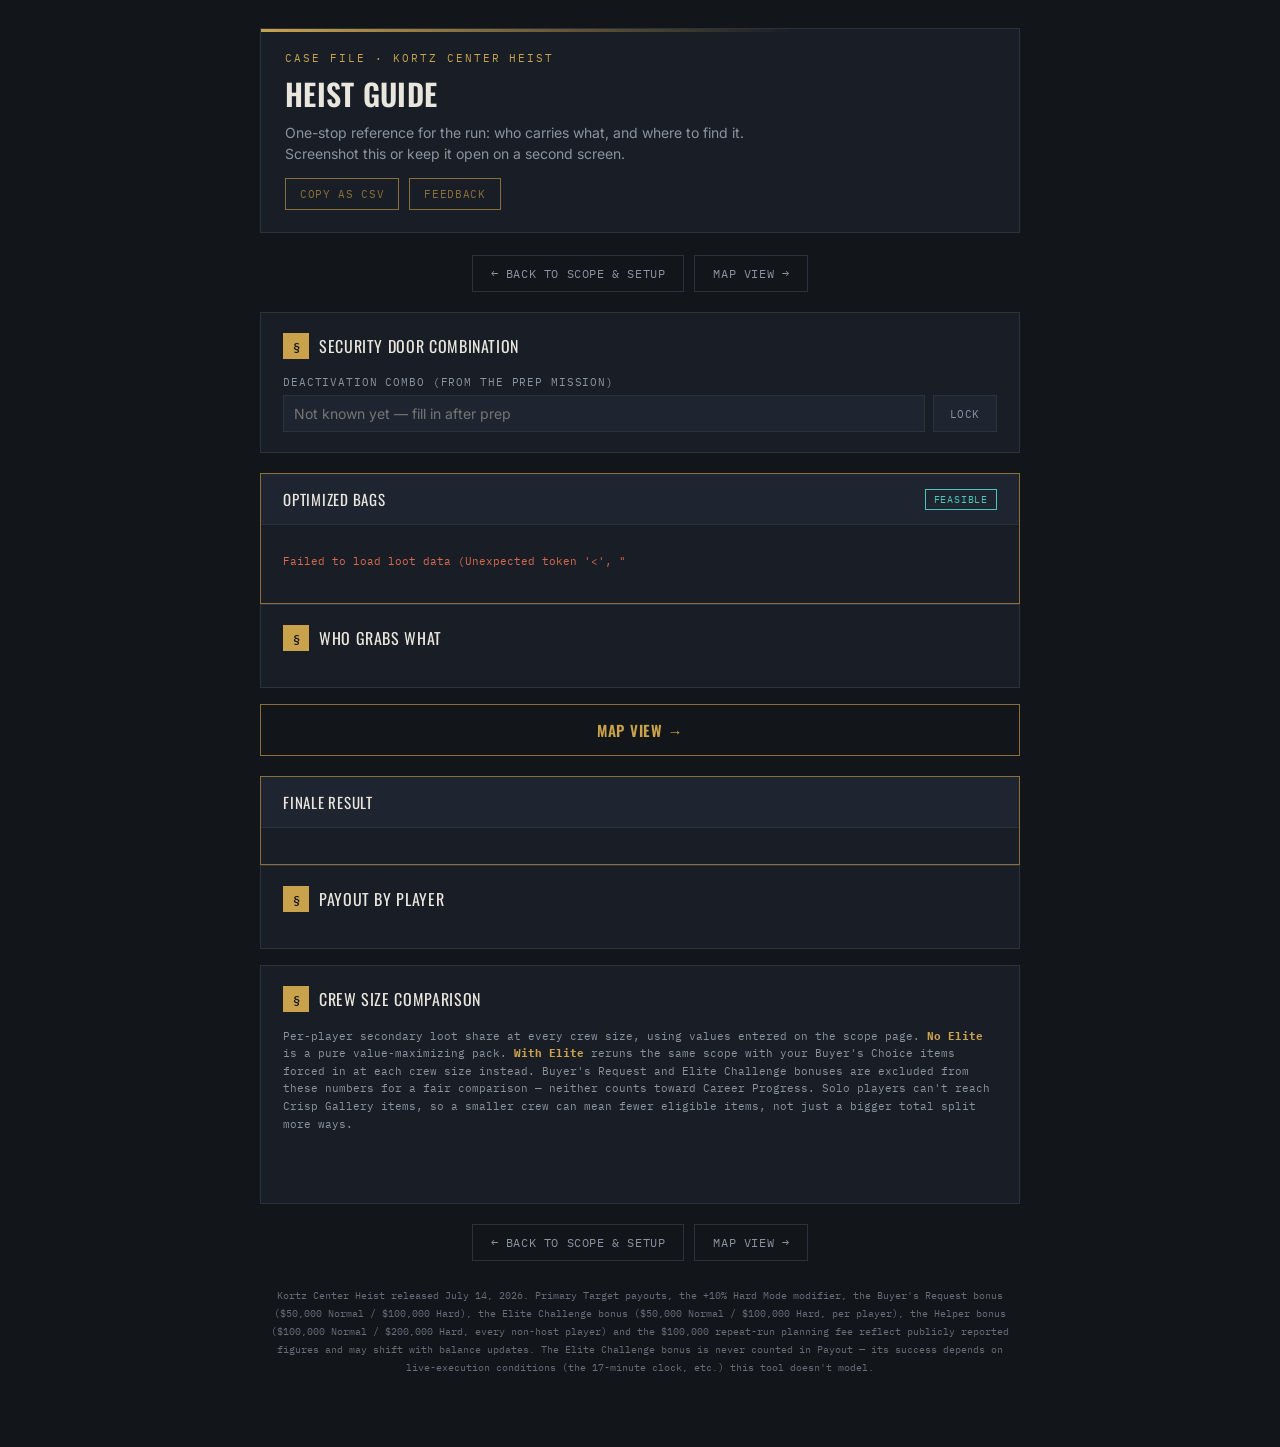
==== commit 6e2a6088: "Copy edit hint text on index.html, guide.html, map-scope.html Applied the user's revisions from inte" ====
--- a/guide.html
+++ b/guide.html
@@ -80,7 +80,7 @@
   <div class="step">
     <span class="step-num">§</span><span class="step-title">Crew Size Comparison</span>
     <div class="step-body">
-      <p class="hint">Per-player secondary loot share at every crew size, using the values you've already entered. <b>No Elite</b> is a pure value-max pack — Elite completion is never guaranteed, so it shouldn't by itself skew which crew size looks best. <b>With Elite</b> reruns the same scope-out with your actual Buyer's Choice marks forced in at each crew size instead — same raw secondary share, no bonus dollars added — since some crews still go for the Elite Challenge even though the bonus isn't counted in Career Progress. Solo players cannot access Crisp Gallery items (2+ players required), so a smaller crew means fewer eligible items, not just a bigger total split more ways.</p>
+      <p class="hint">Per-player secondary loot share at every crew size, using values entered on the scope page. <b>No Elite</b> is a pure value-maximizing pack. <b>With Elite</b> reruns the same scope with your Buyer's Choice items forced in at each crew size instead. Buyer's Request and Elite Challenge bonuses are excluded from these numbers for a fair comparison — neither counts toward Career Progress. Solo players can't reach Crisp Gallery items, so a smaller crew can mean fewer eligible items, not just a bigger total split more ways.</p>
       <div class="crew-compare" id="crewSizeLedger"></div>
     </div>
   </div>
